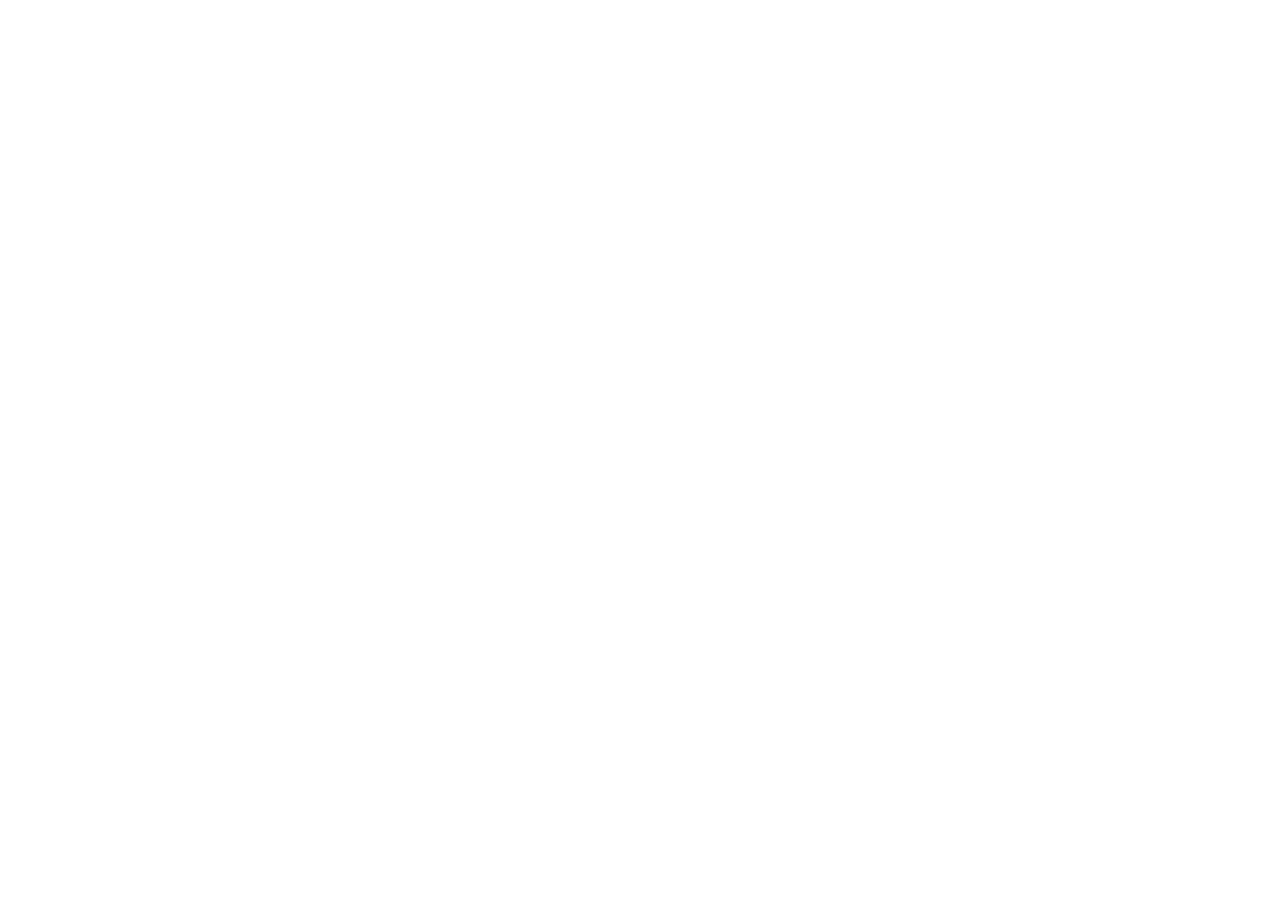
==== landingpage.html @ 84e7d02e "add" ====
<!DOCTYPE html>
<html lang="en">

<head>
    <meta charset="UTF-8">
    <meta name="viewport" content="width=device-width, initial-scale=1.0">
    <meta name="description"
        content="Geprek Amenk - Nikmati ayam geprek terbaik dengan berbagai pilihan menu. Segera pesan sekarang!">
    <title>GEPREK AMENK</title>
    <link rel="stylesheet" href="/CSS/style.css">
    <link href="https://cdn.jsdelivr.net/npm/bootstrap@5.0.2/dist/css/bootstrap.min.css" rel="stylesheet"
        integrity="sha384-EVSTQN3/azprG1Anm3QDgpJLIm9Nao0Yz1ztcQTwFspd3yD65VohhpuuCOmLASjC" crossorigin="anonymous">
    <script src="https://cdn.jsdelivr.net/npm/@popperjs/core@2.9.2/dist/umd/popper.min.js"
        integrity="sha384-IQsoLXl5PILFhosVNubq5LC7Qb9DXgDA9i+tQ8Zj3iwWAwPtgFTxbJ8NT4GN1R8p"
        crossorigin="anonymous"></script>
    <script src="https://cdn.jsdelivr.net/npm/bootstrap@5.0.2/dist/js/bootstrap.min.js"
        integrity="sha384-cVKIPhGWiC2Al4u+LWgxfKTRIcfu0JTxR+EQDz/bgldoEyl4H0zUF0QKbrJ0EcQF"
        crossorigin="anonymous"></script>
        
</head>
<body>
  

</body>

</html>
---- CSS/style.css ----
/* BODY */

body,
html {
    margin: 0;
    padding: 0;
}

/* NAVBAR */



/* landing page */



/* Login */



/* sign up */



/* ABOUT US */

.about {
    margin-top: 40px;
    font-weight: 700;
    margin-left: 40px;
}

.wrapper {
    display: flex;
    gap: 50px;
    margin-top: 20px;
    margin-bottom: 150px;
}

.gambar img {
    width: 400px;
    height: 300px;
    margin-left: 40px;
    border-radius: 15px;
}

.tentang {
    font-size: 15px;
    margin-right: 25px;
}

/* MENU MAKANAN */

.menu-section {
    font-family: Arial, sans-serif;
    color: #333;
    margin: 60px;
}

.menu-header h1 {
    color: #d32f2f;
    font-size: 36px;
    text-align: center;
    margin-bottom: 10px;
}

.menu-category h2 {
    color: #FFA500;
    font-size: 28px;
    margin: 20px 0 10px;
    border-bottom: 2px solid #FFA500;
    display: inline-block;
    font-weight: 900;
}

.menu-item {
    display: flex;
    align-items: flex-start;
    margin-bottom: 15px;
}

.menu-item img {
    width: 100px;
    height: 100px;
    margin-right: 15px;
    border-radius: 8px;
}

.menu-details h3 {
    font-size: 20px;
    margin: 0 0 5px;
    color: #FFA500;
    font-weight: 700;
}

.menu-details p {
    font-size: 14px;
    margin: 0;
}

/* MENU */



/* CONTACT */



/* FOOTER */

/* Footer Styles */
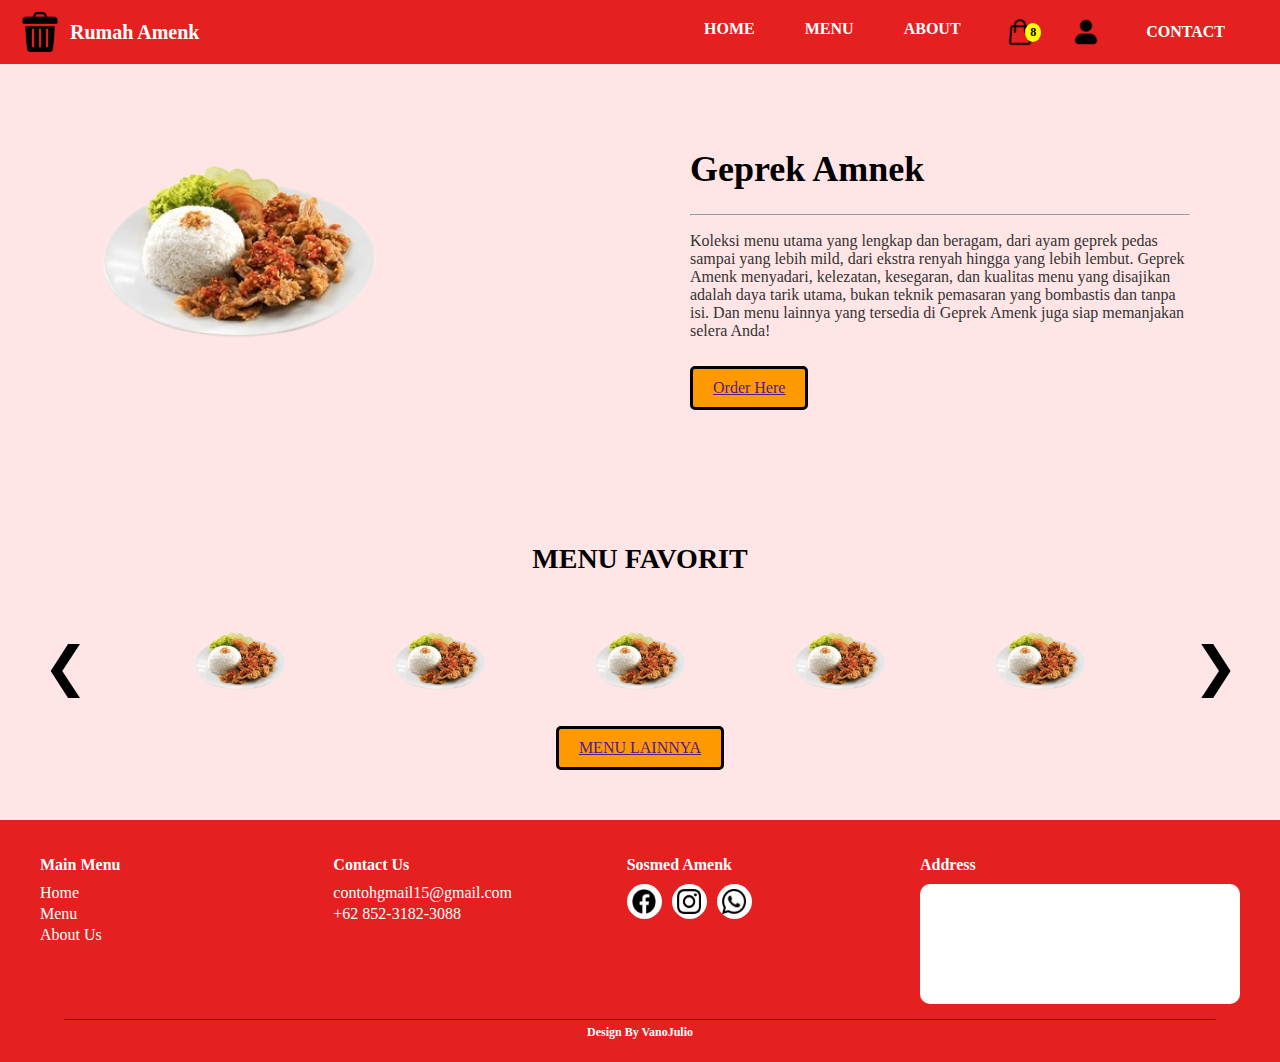
==== commit a620d339: "add" ====
--- a/landingpage.html
+++ b/landingpage.html
@@ -16,10 +16,117 @@
     <script src="https://cdn.jsdelivr.net/npm/bootstrap@5.0.2/dist/js/bootstrap.min.js"
         integrity="sha384-cVKIPhGWiC2Al4u+LWgxfKTRIcfu0JTxR+EQDz/bgldoEyl4H0zUF0QKbrJ0EcQF"
         crossorigin="anonymous"></script>
-        
+    <script defer src="index.js"></script>
+
 </head>
+
 <body>
-  
+
+    <nav class="navbar">
+        <div class="logo-container">
+            <img src="/ASSETS/trash-can.png" alt="Logo Rumah Amenk" class="logo">
+            <span class="brand-name">Rumah Amenk</span>
+        </div>
+        <ul class="nav-links">
+            <li><a href="#">HOME</a></li>
+            <li><a href="#">MENU</a></li>
+            <li><a href="#">ABOUT</a></li>
+        </ul>
+        <div class="icons">
+            <a href="cart.html" class="cart">
+                <img src="/ASSETS/shopping-bag.png" alt="Cart">
+                <span class="cart-count">8</span>
+            </a>
+            <a href="login.html" class="user">
+                <img src="/ASSETS/user.png" alt="User">
+            </a>
+            <a href="contact.html" class="contact-btn">CONTACT</a> <!-- Sekarang pakai <a> biar bisa klik -->
+        </div>
+    </nav>
+
+    <header>
+        <div class="header-content">
+            <div class="header-image">
+                <img src="/ASSETS/ayam-geprek-indonesian-food-crispy-260nw-2357183251-removebg-preview.png" alt="Ayam Geprek">
+            </div>
+            <div class="header-text">
+                <h1>Geprek Amnek</h1>
+                <hr class="header-line">
+                <p>Koleksi menu utama yang lengkap dan beragam, dari ayam geprek pedas sampai yang lebih mild, dari ekstra renyah hingga yang lebih lembut. Geprek Amenk menyadari, kelezatan, kesegaran, dan kualitas menu yang disajikan adalah daya tarik utama, bukan teknik pemasaran yang bombastis dan tanpa isi. Dan menu lainnya yang tersedia di Geprek Amenk juga siap memanjakan selera Anda!</p>
+                <div class="order-btn"><a href="">Order Here</a></div>
+            </div>
+        </div>
+    </header>
+
+    <section class="menu-favorit">
+        <h2>MENU FAVORIT</h2>
+        <div class="carousel">
+            <div class="arrow left" onclick="slideLeft()">&#10094;</div>
+            <div class="carousel-container" id="carousel">
+                <img src="/ASSETS/ayam-geprek-indonesian-food-crispy-260nw-2357183251-removebg-preview.png" alt="Menu 1">
+                <img src="/ASSETS/ayam-geprek-indonesian-food-crispy-260nw-2357183251-removebg-preview.png" alt="Menu 2">
+                <img src="/ASSETS/ayam-geprek-indonesian-food-crispy-260nw-2357183251-removebg-preview.png" alt="Menu 3">
+                <img src="/ASSETS/ayam-geprek-indonesian-food-crispy-260nw-2357183251-removebg-preview.png" alt="Menu 4">
+                <img src="/ASSETS/ayam-geprek-indonesian-food-crispy-260nw-2357183251-removebg-preview.png" alt="Menu 5">
+                <img src="/ASSETS/ayam-geprek-indonesian-food-crispy-260nw-2357183251-removebg-preview.png" alt="Menu 6">
+                <img src="/ASSETS/ayam-geprek-indonesian-food-crispy-260nw-2357183251-removebg-preview.png" alt="Menu 7">
+            </div>
+            <div class="arrow right" onclick="slideRight()">&#10095;</div>
+        </div>
+        <div class="menu-lainnya"><a href="">MENU LAINNYA</a></div>
+    </section>
+
+    <footer class="footer">
+        <div class="footer-container">
+            <div class="footer-section">
+                <h3>Main Menu</h3>
+                <ul>
+                    <li><a href="#">Home</a></li>
+                    <li><a href="#">Menu</a></li>
+                    <li><a href="#">About Us</a></li>
+                </ul>
+            </div>
+
+            <div class="footer-section">
+                <h3>Contact Us</h3>
+                <p>contohgmail15@gmail.com</p>
+                <p>+62 852-3182-3088</p>
+            </div>
+
+            <div class="footer-section">
+                <h3>Sosmed Amenk</h3>
+                <div class="social-icons">
+                    <a href="#">
+                        <div class="circle">
+                            <img src="/ASSETS/fb.png">
+                        </div>
+                    </a>
+                    <a href="#">
+                        <div class="circle">
+                            <img src="/ASSETS/ig.png">
+                        </div>
+                    </a>
+                    <a href="#">
+                        <div class="circle">
+                            <img src="/ASSETS/wa.png">
+                        </div>
+                    </a>
+                </div>                
+            </div>
+
+            <div class="footer-section">
+                <h3>Address</h3>
+                <div class="address-box">
+                    <iframe src="https://www.google.com/maps/embed?pb=!1m18!1m12!1m3!1d3949.0986796408683!2d114.37595739999999!3d-8.192814!2m3!1f0!2f0!3f0!3m2!1i1024!2i768!4f13.1!3m3!1m2!1s0x2dd145cfd7b82b3b%3A0x443e83f6f4e9cc3e!2sAMENK%20SALAD!5e0!3m2!1sid!2sid!4v1740978435400!5m2!1sid!2sid" 
+                    width="300" height="100" style="border:0;" allowfullscreen="" loading="lazy" referrerpolicy="no-referrer-when-downgrade"></iframe>
+                </div>
+            </div>            
+        </div>
+
+        <hr class="footer-line">
+        <p class="footer-credit">Design By VanoJulio</p>
+    </footer>
+
 
 </body>
 
--- a/CSS/style.css
+++ b/CSS/style.css
@@ -8,10 +8,201 @@
 
 /* NAVBAR */
 
+.navbar {
+    display: flex;
+    justify-content: space-between;
+    align-items: center;
+    background-color: #E52020;
+    padding: 10px 20px;
+}
+
+.logo-container {
+    display: flex;
+    align-items: center;
+    gap: 10px;
+}
+
+.logo {
+    width: 40px;
+    height: 40px;
+}
+
+.brand-name {
+    color: white;
+    font-size: 20px;
+    font-weight: bold;
+}
+
+.nav-links {
+    list-style: none;
+    display: flex;
+    margin-left: 420px;
+    margin-top: 10px;
+    gap: 50px;
+    /* Jarak antar menu dikurangi */
+}
+
+.nav-links li {
+    display: inline;
+}
+
+.nav-links a {
+    text-decoration: none;
+    color: white;
+    font-weight: bold;
+    transition: color 0.3s;
+}
+
+.nav-links a:hover {
+    color: yellow;
+}
+
+.icons {
+    display: flex;
+    align-items: center;
+    gap: 30px;
+    margin-right: 20px;
+}
+
+.cart,
+.user {
+    display: flex;
+    align-items: center;
+    text-decoration: none;
+}
+
+.cart img,
+.user img {
+    width: 30px;
+    height: 30px;
+}
+
+.cart-count {
+    background-color: yellow;
+    color: black;
+    font-size: 12px;
+    font-weight: bold;
+    padding: 2px 5px;
+    border-radius: 50%;
+    margin-left: -10px;
+}
+
+.contact-btn {
+    text-decoration: none;
+    color: white;
+    font-weight: bold;
+    padding: 8px 15px;
+    cursor: pointer;
+    transition: background 0.3s, color 0.3s;
+    border-radius: 5px;
+}
+
+.contact-btn:hover {
+    background-color: #FBA518;
+    color: white;
+    border-radius: 25px;
+}
+
 
 
 /* landing page */
 
+header {
+    background: #ffe5e5;
+    padding: 50px 20px;
+    display: flex;
+    align-items: center;
+    justify-content: center;
+}
+
+.header-content {
+    display: flex;
+    max-width: 1100px;
+    width: 100%;
+    justify-content: space-between;
+    align-items: center;
+}
+
+.header-text {
+    text-align: left;
+    max-width: 500px;
+}
+
+.header-text h1 {
+    font-size: 36px;
+    font-weight: bold;
+}
+
+.header-text p {
+    font-size: 16px;
+    color: #333;
+}
+
+.order-btn,
+.menu-lainnya {
+    background: #ff9900;
+    color: #fff;
+    padding: 10px 20px;
+    display: inline-block;
+    border-radius: 5px;
+    margin-top: 10px;
+    cursor: pointer;
+    border: 3px solid black;
+}
+
+.header-image img {
+    width: 300px;
+}
+
+.menu-favorit {
+    padding: 50px 20px;
+    background: #ffe5e5;
+    text-align: center;
+}
+
+.menu-favorit h2 {
+    font-size: 28px;
+    margin-bottom: 40px;
+    font-weight: 700;
+}
+
+.carousel {
+    display: flex;
+    align-items: center;
+    justify-content: center;
+    position: relative;
+}
+
+.carousel-container {
+    display: flex;
+    overflow: hidden;
+    gap: 100px;
+    width: 900px;
+}
+
+.carousel-container img {
+    width: 100px;
+    transition: transform 0.3s;
+}
+
+.arrow {
+    font-size: 54px;
+    cursor: pointer;
+    position: absolute;
+    top: 50%;
+    transform: translateY(-50%);
+    color: rgb(0, 0, 0);
+    padding: 5px;
+    border-radius: 80%;
+}
+
+.arrow.left {
+    margin-left: -1150px;
+}
+
+.arrow.right {
+    margin-right: -1150px;
+}
 
 
 /* Login */
@@ -49,63 +240,129 @@
     margin-right: 25px;
 }
 
-/* MENU MAKANAN */
-
-.menu-section {
-    font-family: Arial, sans-serif;
-    color: #333;
-    margin: 60px;
-}
-
-.menu-header h1 {
-    color: #d32f2f;
-    font-size: 36px;
+/* MENU */
+
+
+
+/* CONTACT */
+
+
+
+/* FOOTER */
+
+.footer {
+    background-color: #E52020;
+    color: white;
+    padding: 10px 0;
     text-align: center;
+}
+
+.footer-container {
+    display: flex;
+    justify-content: space-between;
+    align-items: flex-start;
+    /* Pastikan elemen sejajar atas */
+    padding: 10px 40px;
+    gap: 20px;
+}
+
+.footer-section {
+    flex: 1;
+    /* Semua bagian punya lebar yang sama */
+    text-align: left;
+    /* Biar teks tetap rata kiri */
+}
+
+.footer-section h3 {
+    font-size: 16px;
+    font-weight: bold;
+    margin-bottom: 5px;
+}
+
+.footer-section ul {
+    list-style: none;
+    padding: 0;
+    margin: 0;
+}
+
+.footer-section ul li {
+    margin: 3px 0;
+}
+
+.footer-section ul li a {
+    color: white;
+    text-decoration: none;
+}
+
+.footer-section p {
+    margin: 3px 0;
+}
+
+.social-icons {
+    display: flex;
+    gap: 10px; /* Biar agak renggang */
+    align-items: center; /* Biar sejajar */
+}
+
+.social-icons a {
+    text-decoration: none;
+}
+
+.circle {
+    width: 35px; /* Diperbesar biar gambar nggak kepotong */
+    height: 35px;
+    background-color: white;
+    border-radius: 50%;
+    display: flex;
+    align-items: center;
+    justify-content: center;
+    overflow: hidden; /* Biar gambar nggak keluar dari lingkaran */
+}
+
+.circle img {
+    width: 70%; /* Supaya gambarnya proporsional */
+    height: auto;
+}
+
+
+.address-box {
+    width: 300px;
+    /* Lebarkan biar iframe pas */
+    height: 100px;
+    /* Tinggi lebih besar */
+    background-color: white;
+    border-radius: 10px;
+    display: flex;
+    justify-content: center;
+    align-items: center;
+    padding: 10px;
+    /* Biar ada jarak dalam */
+}
+
+.address-box iframe {
+    width: 100%;
+    height: 100%;
+    border-radius: 10px;
+}
+
+.footer-section h3 {
+    text-align: left;
+    /* Biar sejajar ke kiri */
     margin-bottom: 10px;
-}
-
-.menu-category h2 {
-    color: #FFA500;
-    font-size: 28px;
-    margin: 20px 0 10px;
-    border-bottom: 2px solid #FFA500;
-    display: inline-block;
-    font-weight: 900;
-}
-
-.menu-item {
-    display: flex;
-    align-items: flex-start;
-    margin-bottom: 15px;
-}
-
-.menu-item img {
-    width: 100px;
-    height: 100px;
-    margin-right: 15px;
-    border-radius: 8px;
-}
-
-.menu-details h3 {
-    font-size: 20px;
-    margin: 0 0 5px;
-    color: #FFA500;
-    font-weight: 700;
-}
-
-.menu-details p {
-    font-size: 14px;
-    margin: 0;
-}
-
-/* MENU */
-
-
-
-/* CONTACT */
-
-
-
-/* FOOTER */
-
-/* Footer Styles */
+    /* Jarak biar gak nempel */
+}
+
+
+.footer-line {
+    border: none;
+    height: 1px;
+    background-color: black;
+    width: 90%;
+    margin: 5px auto;
+}
+
+.footer-credit {
+    font-size: 12px;
+    font-weight: bold;
+    margin-top: 5px;
+}